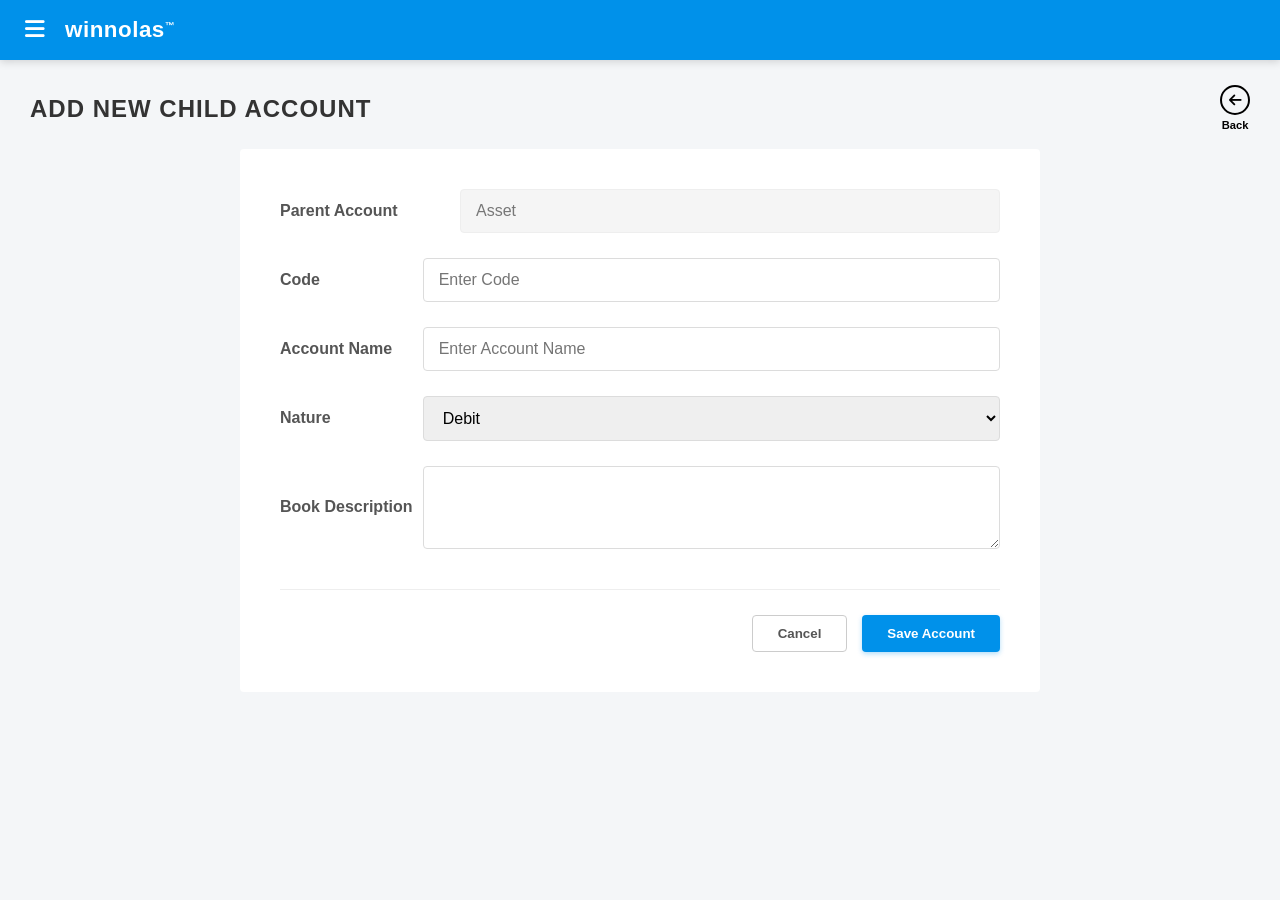
==== add.html @ 37273fc3 "first commit" ====
<!DOCTYPE html>
<html lang="en">
<head>
    <meta charset="UTF-8">
    <meta name="viewport" content="width=device-width, initial-scale=1.0">
    <title>Add Account - Winnolas</title>
    <link rel="stylesheet" href="https://cdnjs.cloudflare.com/ajax/libs/font-awesome/6.4.0/css/all.min.css">
    <link rel="stylesheet" href="style.css">
</head>
<body>
    <header class="global-header">
        <div class="header-left">
            <div class="menu-icon"><i class="fa-solid fa-bars"></i></div>
            <div class="brand-name">Winnolas<span class="tm-symbol">&trade;</span></div>
        </div>
        <div class="header-right"><div class="profile-icon"></div></div>
    </header>

    <div class="sub-header">
        <div class="page-title">Add New Child Account</div>
        <a href="index.html" class="close-btn-container" style="text-decoration: none; color: black;">
            <div class="close-icon-circle"><i class="fa-solid fa-arrow-left"></i></div>
            <span class="close-text">Back</span>
        </a>
    </div>

    <main class="main-container">
        <div class="content-box form-page">
            
            <div class="form-row">
                <label>Parent Account</label>
                <div class="input-wrapper">
                    <input type="text" id="parentAccountDisplay" class="form-input read-only" readonly>
                </div>
            </div>

            <div class="form-row">
                <label>Code</label>
                <input type="text" id="inp-code" class="form-input" placeholder="Enter Code">
            </div>

            <div class="form-row">
                <label>Account Name</label>
                <input type="text" id="inp-name" class="form-input" placeholder="Enter Account Name">
            </div>

            <div class="form-row">
                <label>Nature</label>
                <select id="inp-nature" class="form-input">
                    <option value="Debit">Debit</option>
                    <option value="Credit">Credit</option>
                </select>
            </div>

            <!-- <div class="form-row">
                <label>Tags</label>
                <div class="tags-container">
                    <input type="text" id="inp-tags" placeholder="Add keywords...">
                    <button class="add-tag-btn"><i class="fa-solid fa-plus"></i></button>
                </div>
            </div> -->

            <div class="form-row">
                <label>Book Description</label>
                <textarea id="inp-desc" class="form-input" rows="3"></textarea>
            </div>

            <div class="form-footer">
                <button class="btn-cancel" onclick="window.location.href='index.html'">Cancel</button>
                <button class="btn-save" onclick="saveToStorage()">Save Account</button>
            </div>

        </div>
    </main>

    <script src="script.js"></script>
    <script>
        // On Load: Read URL param ?parent=...
        window.onload = function() {
            const urlParams = new URLSearchParams(window.location.search);
            const parent = urlParams.get('parent') || 'Asset';
            document.getElementById('parentAccountDisplay').value = parent;
        }
    </script>
</body>
</html>
---- style.css ----
/* --- General Reset & Fonts --- */
* { box-sizing: border-box; margin: 0; padding: 0; }
body { 
    font-family: 'Segoe UI', 'Roboto', Helvetica, Arial, sans-serif; 
    background-color: #f4f6f8; 
    color: #444; 
    line-height: 1.5;
}

/* --- HEADER (Blue Theme) --- */
.global-header {
    display: flex; align-items: center; justify-content: space-between;
    padding: 0 20px; height: 60px;
    background-color: #0091ea; color: #fff;
    box-shadow: 0 2px 8px rgba(0,0,0,0.15); 
    position: sticky; top: 0; z-index: 1000;
}
.header-left { display: flex; align-items: center; height: 100%; gap: 15px; }
.menu-icon { font-size: 1.4rem; cursor: pointer; color: #fff; padding: 5px; }
.brand-container { display: flex; align-items: center; margin-right: 15px; }
.brand-logo-img { font-size: 1.6rem; margin-right: 8px; }
.brand-name { font-size: 1.4rem; font-weight: 700; text-transform: lowercase; letter-spacing: 0.5px; }
.tm-symbol { font-size: 0.6rem; vertical-align: super; }

/* Nav Buttons */
.nav-btn {
    display: flex; align-items: center; 
    background-color: #0277bd; color: #fff;
    padding: 8px 14px; margin-right: 4px; border-radius: 4px;
    font-size: 0.85rem; font-weight: 600; text-transform: uppercase;
    cursor: pointer; transition: background 0.2s; height: 36px;
}
.nav-btn:hover { background-color: #01579b; }
.nav-btn i { margin-right: 8px; font-size: 1rem; }
.badge {
    background-color: #ff3d00; color: white; font-size: 0.7rem; font-weight: bold;
    padding: 2px 6px; border-radius: 10px; margin-left: 6px; 
    position: relative; top: -1px;
}

/* Header Right */
.header-right { display: flex; align-items: center; gap: 12px; }
.icon-btn {
    width: 40px; height: 40px; display: flex; justify-content: center; align-items: center;
    cursor: pointer; border-radius: 50%; font-size: 1.2rem; color: #fff;
    transition: background 0.2s;
}
.icon-btn:hover { background-color: rgba(255,255,255,0.2); }
.user-profile-circle {
    width: 40px; height: 40px; background-color: #fff; color: #0091ea;
    border-radius: 50%; display: flex; justify-content: center; align-items: center;
    font-size: 1.8rem; cursor: pointer; margin-left: 5px;
}

/* --- SUB HEADER --- */
.sub-header { 
    display: flex; justify-content: space-between; align-items: center; 
    padding: 25px 30px 15px 30px; 
}
.page-title { 
    font-size: 1.5rem; font-weight: 700; color: #333; 
    text-transform: uppercase; letter-spacing: 1px;
}
.close-btn-container { 
    display: flex; flex-direction: column; align-items: center; 
    cursor: pointer; color: #7f8c8d; text-decoration: none;
    transition: color 0.2s;
}
.close-btn-container:hover { color: #e74c3c; }
.close-icon-circle { 
    border: 2px solid currentColor; border-radius: 50%; width: 30px; height: 30px; 
    display: flex; justify-content: center; align-items: center; font-size: 0.9rem; margin-bottom: 2px;
}
.close-text { font-size: 0.7rem; font-weight: 700; }

/* --- MAIN CONTENT & CARD --- */
.main-container { padding: 0 30px 40px 30px; }

.content-box { 
    background-color: #fff; 
    border-radius: 4px; 
    box-shadow: 0 2px 5px rgba(0,0,0,0.05); 
    padding: 10px 0;
    min-height: auto; 
    border: 1px solid #e0e0e0;
    padding-bottom: 20px;
}

/* --- ACCOUNT ITEMS --- */
.account-item { 
    position: relative; display: flex; justify-content: space-between; align-items: center; 
    padding: 16px 25px; 
    border-bottom: 1px solid #eee;
    font-weight: 700; font-size: 1.1rem; color: #2c3e50;
    background-color: #fff; 
    cursor: pointer; 
    transition: background 0.2s;
}
.account-item:hover { background-color: #f5fafd; } 

/* Style for the icons next to account names */
.acc-icon {
    margin-right: 12px; /* Changed from margin-left to margin-right */
    color: #0091ea; 
    font-size: 1.1rem;
    opacity: 0.8;
    vertical-align: middle;
}

/* Optional: Make the child icons slightly smaller/different color */
.child-item .acc-icon {
    font-size: 0.9rem;
    color: #78909c; /* Blue Grey */
}

/* --- ELLIPSIS BUTTON --- */
.indicator { 
    width: 36px; height: 36px;
    border-radius: 50%;
    display: flex; justify-content: center; align-items: center;
    cursor: pointer; 
    color: #546e7a; 
    transition: all 0.2s ease;
}

.indicator:hover, .indicator:active { 
    background-color: #e1f5fe; 
    color: #0288d1; 
}

/* --- DROPDOWN MENU --- */
.dropdown-menu { 
    position: absolute; 
    top: 45px;
    right: 15px;
    width: 280px; 
    background-color: #fff; 
    border-radius: 4px; 
    box-shadow: 0 6px 16px rgba(0,0,0,0.15); 
    border: 1px solid #e0e0e0;
    z-index: 9999;
    display: flex;
    flex-direction: column;
    opacity: 0;
    visibility: hidden;
    pointer-events: none;
    transform: translateY(-6px) scale(0.98);
    transition:
        opacity 0.15s ease,
        transform 0.15s ease,
        visibility 0s linear 0.15s;
}

/* OPEN STATE */
.dropdown-menu.show {
    opacity: 1;
    visibility: visible;
    pointer-events: auto;
    transform: translateY(0) scale(1);
    transition:
        opacity 0.15s ease,
        transform 0.15s ease,
        visibility 0s;
}

/* General Dropdown Item */
.dropdown-item { 
    padding: 14px 20px; 
    border-bottom: 1px solid #f5f5f5; 
    cursor: pointer; 
    font-size: 1rem; 
    font-weight: 500; 
    color: #455a64;
    text-decoration: none; 
    display: flex; 
    align-items: center;
    opacity: 0;
    transform: translateY(-4px);
    transition: opacity 0.15s ease, transform 0.15s ease, background-color 0.2s; /* Added background-color transition */
}

.dropdown-menu.show .dropdown-item {
    opacity: 1;
    transform: translateY(0);
}
.dropdown-menu.show .dropdown-item:nth-child(1) { transition-delay: 0.03s; }
.dropdown-menu.show .dropdown-item:nth-child(2) { transition-delay: 0.06s; }
.dropdown-menu.show .dropdown-item:nth-child(3) { transition-delay: 0.09s; }
.dropdown-item i { margin-right: 12px; font-size: 1.1rem; width: 20px; text-align: center; }
.dropdown-item:last-child { border-bottom: none; }
.dropdown-item:hover { background-color: #fafafa; }

/* --- SPECIFIC BUTTON STYLES (UPDATED) --- */

/* 1. Edit Sorting */
.item-sort { color: #455a64; }
.item-sort:hover { background-color: #eceff1; }

/* 2. Add Child (UPDATED: Transparent default, Teal only on hover) */
.child-menu-header { 
    background-color: transparent; /* Removed the default teal background */
    color: #009688; 
    font-weight: 600;
}
.child-menu-header:hover { 
    background-color: #e0f2f1; /* Light Teal appears ONLY on hover */
}

/* 3. Edit */
.item-edit { color: #00c853; }
.item-edit:hover { background-color: #e8f5e9; } 

/* 4. Delete */
.item-delete { color: #ff5252; }
.item-delete:hover { background-color: #ffebee; } 

/* 5. View */
.item-view { color: #7c4dff; }
.item-view:hover { background-color: #ede7f6; } 


/* --- CHILDREN TREE VIEW --- */
.children-container {
    display: none; 
    background-color: #fff;
}

.child-item {
    display: flex; justify-content: space-between; align-items: center;
    padding: 12px 25px; 
    border-bottom: 1px solid #f9f9f9;
    font-size: 1rem; color: #555;
    position: relative;
    transition: background 0.2s;
}
.child-item:hover { background-color: #f9f9f9; }

.child-item::before {
    content: '';
    position: absolute; left: 0; top: 0; bottom: 0;
    width: 3px; background-color: transparent;
    transition: background-color 0.2s;
}
.child-item:hover::before { background-color: #0091ea; }
.child-item.empty { padding: 20px; color: #aaa; font-style: italic; text-align: center; display: block; }


/* --- FORM PAGES --- */
.form-page { max-width: 800px; margin: 0 auto; padding: 40px; box-shadow: none; border: none; }
.form-row { display: flex; margin-bottom: 25px; align-items: center; }
.form-row > label { width: 25%; font-weight: 600; color: #555; }
.input-wrapper, .form-input, .tags-container { width: 75%; }
.form-input { 
    width: 100%; padding: 12px 15px; 
    border: 1px solid #dcdcdc; border-radius: 4px; 
    font-size: 1rem; outline: none; transition: all 0.2s;
}
.form-input:focus { border-color: #0091ea; box-shadow: 0 0 0 3px rgba(0,145,234,0.1); }
.read-only { background-color: #f5f5f5; color: #777; border-color: #eee; }

.tags-container { display: flex; border: 1px solid #2ecc71; border-radius: 4px; padding: 0; overflow: hidden; }
.tags-container input { padding: 12px; flex-grow: 1; border: none; outline: none; }
.add-tag-btn { background-color: #2ecc71; border: none; color: white; width: 50px; cursor: pointer; font-size: 1.2rem; }
.add-tag-btn:hover { background-color: #27ae60; }

.form-footer { margin-top: 40px; display: flex; justify-content: flex-end; gap: 15px; border-top: 1px solid #eee; padding-top: 25px; }
.btn-cancel { padding: 10px 25px; background: #fff; border: 1px solid #ccc; border-radius: 4px; font-weight: 600; color: #555; cursor: pointer; }
.btn-cancel:hover { background: #f5f5f5; }
.btn-save { padding: 10px 25px; background: #0091ea; border: none; border-radius: 4px; font-weight: 600; color: #fff; cursor: pointer; box-shadow: 0 2px 5px rgba(0,145,234,0.3); }
.btn-save:hover { background: #007bb2; transform: translateY(-1px); }
.btn-delete { padding: 10px 25px; background: #ff5252; border: none; border-radius: 4px; font-weight: 600; color: #fff; cursor: pointer; }
.btn-delete:hover { background: #d32f2f; }

/* Sort Page Styles */
.helper-text { background-color: #e3f2fd; padding: 15px; border-radius: 4px; color: #0277bd; margin-bottom: 20px; border-left: 5px solid #0288d1; }
.sort-list-container { background: #fafafa; padding: 20px; border-radius: 4px; border: 1px solid #eee; }
.sortable-item { 
    display: flex; align-items: center; padding: 15px; 
    background: #fff; border: 1px solid #ddd; border-radius: 4px; 
    margin-bottom: 10px; cursor: grab; transition: all 0.2s;
}
.sortable-item:hover { border-color: #0091ea; box-shadow: 0 2px 8px rgba(0,0,0,0.05); }
.sortable-item.dragging { opacity: 0.5; background: #e1f5fe; border: 2px dashed #0091ea; }
.drag-handle { margin-right: 15px; color: #cfd8dc; cursor: grab; font-size: 1.2rem; }
.sortable-item:hover .drag-handle { color: #0091ea; }

/* --- CUSTOM CONFIRMATION MODAL --- */
.custom-modal-overlay {
    display: none;
    position: fixed;
    top: 0; left: 0;
    width: 100%; height: 100%;
    background-color: rgba(0, 0, 0, 0.5); /* Semi-transparent black */
    z-index: 10000;
    justify-content: center;
    align-items: center;
    backdrop-filter: blur(2px); /* Subtle blur effect behind modal */
    animation: fadeIn 0.2s ease-out;
}

.custom-modal-box {
    background: #fff;
    width: 400px;
    padding: 30px;
    border-radius: 8px;
    text-align: center;
    box-shadow: 0 10px 25px rgba(0,0,0,0.2);
    transform: scale(0.9);
    animation: popIn 0.2s ease-out forwards;
    position: relative;
}

.modal-icon-circle {
    width: 60px; height: 60px;
    border-radius: 50%;
    display: flex; justify-content: center; align-items: center;
    margin: 0 auto 20px auto;
    font-size: 1.8rem;
}

/* Modal Variants */
.modal-danger .modal-icon-circle { background-color: #ffebee; color: #d32f2f; }
.modal-danger .btn-confirm { background-color: #d32f2f; color: #fff; }
.modal-danger .btn-confirm:hover { background-color: #b71c1c; }

.modal-success .modal-icon-circle { background-color: #e8f5e9; color: #2e7d32; }
.modal-success .btn-confirm { background-color: #2e7d32; color: #fff; }
.modal-success .btn-confirm:hover { background-color: #1b5e20; }

.modal-info .modal-icon-circle { background-color: #e3f2fd; color: #0288d1; }
.modal-info .btn-confirm { background-color: #0288d1; color: #fff; }
.modal-info .btn-confirm:hover { background-color: #01579b; }

.modal-title { font-size: 1.2rem; font-weight: 700; margin-bottom: 10px; color: #333; }
.modal-message { font-size: 0.95rem; color: #666; margin-bottom: 25px; line-height: 1.5; }

.modal-actions { display: flex; justify-content: center; gap: 15px; }

.btn-modal {
    padding: 10px 25px;
    border-radius: 4px;
    font-weight: 600;
    cursor: pointer;
    border: none;
    font-size: 0.95rem;
    transition: all 0.2s;
}

.btn-cancel-modal { background-color: #f5f5f5; color: #555; }
.btn-cancel-modal:hover { background-color: #e0e0e0; }

/* Animations */
@keyframes fadeIn { from { opacity: 0; } to { opacity: 1; } }
@keyframes popIn { from { transform: scale(0.9); opacity: 0; } to { transform: scale(1); opacity: 1; } }
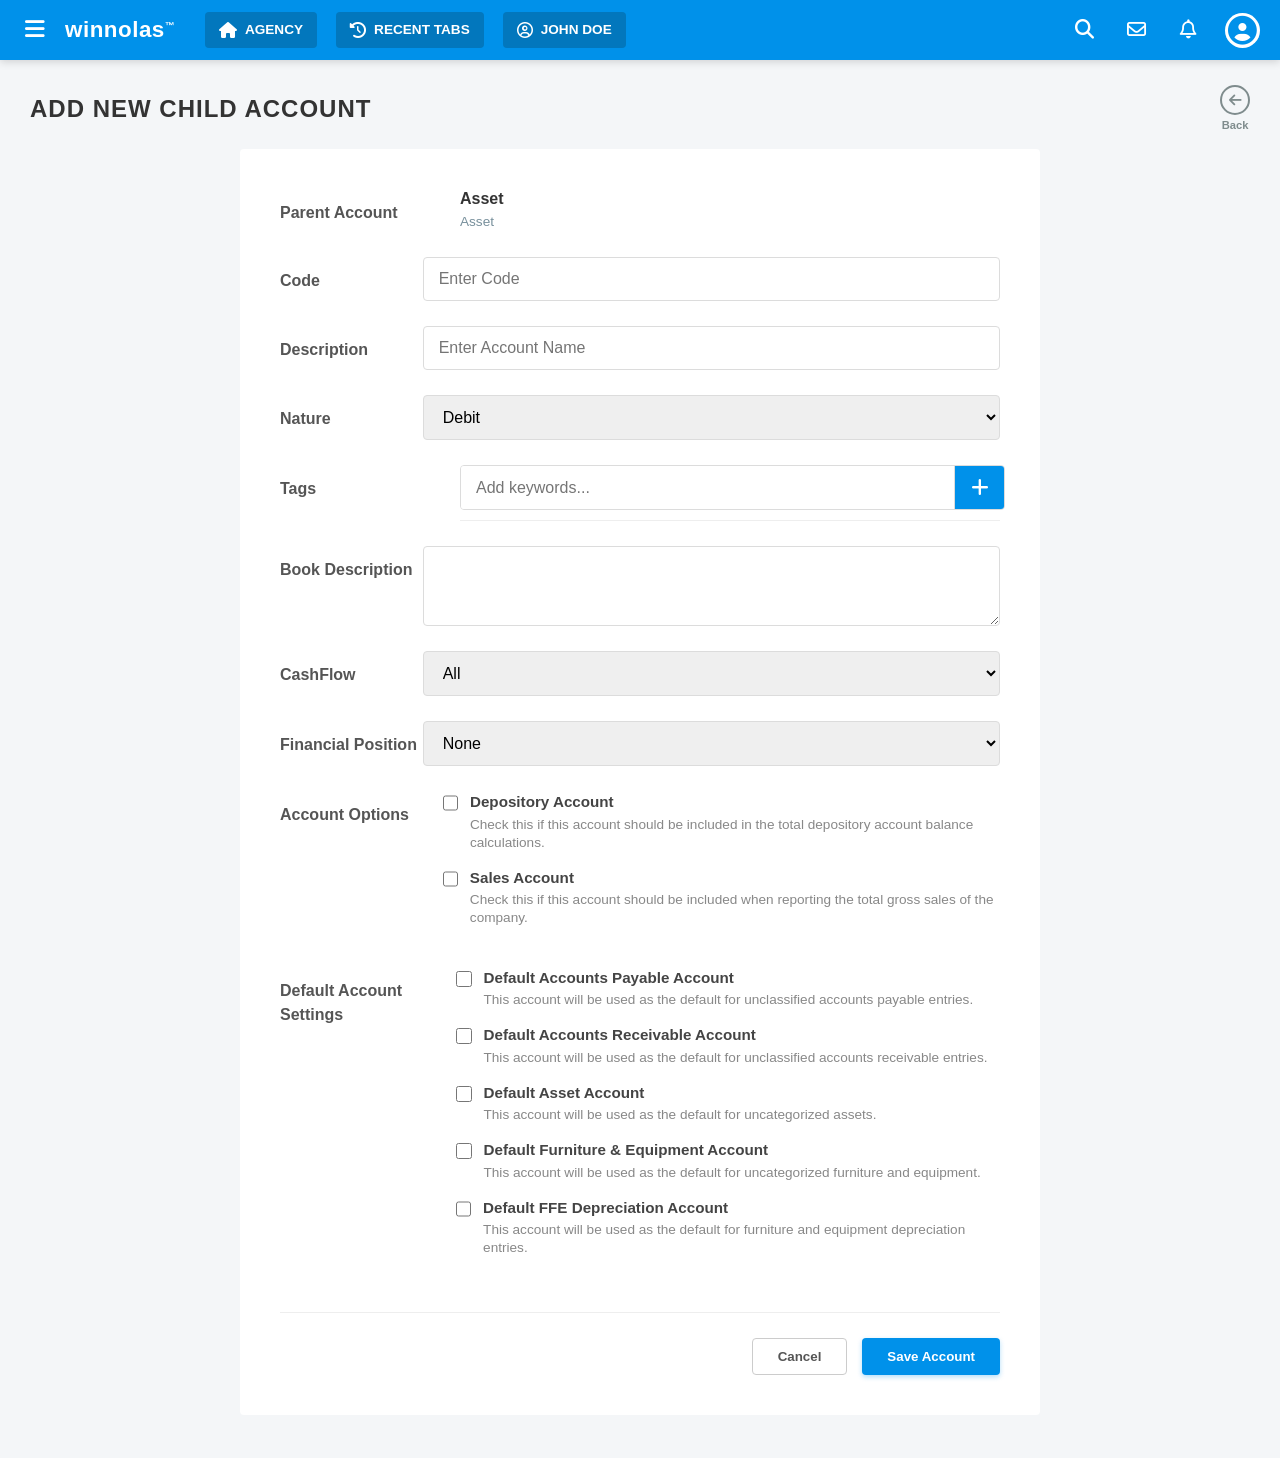
==== commit 030ad039: "Refactor styles and update view layout for account details - Updated CSS styles for better organizat" ====
--- a/add.html
+++ b/add.html
@@ -11,14 +11,29 @@
     <header class="global-header">
         <div class="header-left">
             <div class="menu-icon"><i class="fa-solid fa-bars"></i></div>
-            <div class="brand-name">Winnolas<span class="tm-symbol">&trade;</span></div>
+            <div class="brand-container">
+                <div class="brand-name">winnolas<span class="tm-symbol">&trade;</span></div>
+            </div>
+            <div class="nav-btn"><i class="fa-solid fa-house"></i> AGENCY</div>
+            <div class="nav-btn"><i class="fa-solid fa-clock-rotate-left"></i> Recent Tabs 
+                <!-- <span class="badge">1</span> -->
+            </div>
+            <div class="nav-btn"><i class="fa-regular fa-circle-user"></i> JOHN DOE</div>
         </div>
-        <div class="header-right"><div class="profile-icon"></div></div>
+        <div class="header-right">
+            <div class="icon-btn"><i class="fa-solid fa-magnifying-glass"></i></div>
+            <div class="icon-btn"><i class="fa-regular fa-envelope"></i></div>
+            <div class="icon-btn" style="position: relative;">
+                <i class="fa-regular fa-bell"></i>
+                <!-- <span class="badge" style="position: absolute; top: 2px; right: 2px;">2</span> -->
+            </div>
+            <div class="user-profile-circle"><i class="fa-solid fa-user-circle"></i></div>
+        </div>
     </header>
 
     <div class="sub-header">
         <div class="page-title">Add New Child Account</div>
-        <a href="index.html" class="close-btn-container" style="text-decoration: none; color: black;">
+        <a href="index.html" class="close-btn-container">
             <div class="close-icon-circle"><i class="fa-solid fa-arrow-left"></i></div>
             <span class="close-text">Back</span>
         </a>
@@ -29,9 +44,7 @@
             
             <div class="form-row">
                 <label>Parent Account</label>
-                <div class="input-wrapper">
-                    <input type="text" id="parentAccountDisplay" class="form-input read-only" readonly>
-                </div>
+                <div class="input-wrapper" id="parentPathContainer"></div>
             </div>
 
             <div class="form-row">
@@ -40,7 +53,7 @@
             </div>
 
             <div class="form-row">
-                <label>Account Name</label>
+                <label>Description</label>
                 <input type="text" id="inp-name" class="form-input" placeholder="Enter Account Name">
             </div>
 
@@ -52,17 +65,111 @@
                 </select>
             </div>
 
-            <!-- <div class="form-row">
+            <div class="form-row">
                 <label>Tags</label>
-                <div class="tags-container">
-                    <input type="text" id="inp-tags" placeholder="Add keywords...">
-                    <button class="add-tag-btn"><i class="fa-solid fa-plus"></i></button>
+                <div class="input-wrapper">
+                    <div class="tags-container">
+                        <input type="text" id="inp-tags" placeholder="Add keywords...">
+                        <button type="button" class="add-tag-btn" onclick="addTag()"><i class="fa-solid fa-plus"></i></button>
+                    </div>
+                    
+                    <div id="tags-list-container" class="tags-list">
+                        </div>
                 </div>
-            </div> -->
+            </div>
 
             <div class="form-row">
                 <label>Book Description</label>
                 <textarea id="inp-desc" class="form-input" rows="3"></textarea>
+            </div>
+
+            <div class="form-row">
+                <label>CashFlow</label>
+                <select id="inp-cashflow" class="form-input">
+                    <option value="All">All</option>
+                    <option value="Operating">Operating</option>
+                    <option value="Investing">Investing</option>
+                    <option value="Financing">Financing</option>
+                </select>
+            </div>
+
+            <div class="form-row">
+                <label>Financial Position</label>
+                <select id="inp-finpos" class="form-input">
+                    <option value="None">None</option>
+                    <option value="Current Asset">Current Asset</option>
+                    <option value="Non-Current Asset">Non-Current Asset</option>
+                    <option value="Current Liability">Current Liability</option>
+                    <option value="Non-Current Liability">Non-Current Liability</option>
+                    <option value="Equity">Equity</option>
+                </select>
+            </div>
+
+            <div class="form-row">
+                <label>Account Options</label>
+                <div class="checkbox-group">
+                    <div class="checkbox-item">
+                        <input type="checkbox" id="chk-depository">
+                        <div>
+                            <label for="chk-depository" class="cb-title">Depository Account</label>
+                            <p class="cb-desc">Check this if this account should be included in the total depository account balance calculations.</p>
+                        </div>
+                    </div>
+                    <div class="checkbox-item">
+                        <input type="checkbox" id="chk-sales">
+                        <div>
+                            <label for="chk-sales" class="cb-title">Sales Account</label>
+                            <p class="cb-desc">Check this if this account should be included when reporting the total gross sales of the company.</p>
+                        </div>
+                    </div>
+                </div>
+            </div>
+
+            <div class="form-row">
+                <label>Default Account Settings</label>
+                <div class="checkbox-group">
+                    
+                    <div class="checkbox-item">
+                        <input type="checkbox" id="chk-def-ap">
+                        <div>
+                            <label for="chk-def-ap" class="cb-title">Default Accounts Payable Account</label>
+                            <p class="cb-desc">This account will be used as the default for unclassified accounts payable entries.</p>
+                        </div>
+                    </div>
+
+                    <div class="checkbox-item">
+                        <input type="checkbox" id="chk-def-ar">
+                        <div>
+                            <label for="chk-def-ar" class="cb-title">Default Accounts Receivable Account</label>
+                            <p class="cb-desc">This account will be used as the default for unclassified accounts receivable entries.</p>
+                        </div>
+                    </div>
+
+                    <div class="checkbox-item">
+                        <input type="checkbox" id="chk-def-asset">
+                        <div>
+                            <label for="chk-def-asset" class="cb-title">Default Asset Account</label>
+                            <p class="cb-desc">This account will be used as the default for uncategorized assets.</p>
+                        </div>
+                    </div>
+
+                    <div class="checkbox-item">
+                        <input type="checkbox" id="chk-def-furn">
+                        <div>
+                            <label for="chk-def-furn" class="cb-title">Default Furniture & Equipment Account</label>
+                            <p class="cb-desc">This account will be used as the default for uncategorized furniture and equipment.</p>
+                        </div>
+                    </div>
+
+                    <div class="checkbox-item">
+                        <input type="checkbox" id="chk-def-ffe">
+                        <div>
+                            <label for="chk-def-ffe" class="cb-title">Default FFE Depreciation Account</label>
+                            <p class="cb-desc">This account will be used as the default for furniture and equipment depreciation entries.</p>
+                        </div>
+                    </div>
+
+                </div>
             </div>
 
             <div class="form-footer">
@@ -75,11 +182,8 @@
 
     <script src="script.js"></script>
     <script>
-        // On Load: Read URL param ?parent=...
         window.onload = function() {
-            const urlParams = new URLSearchParams(window.location.search);
-            const parent = urlParams.get('parent') || 'Asset';
-            document.getElementById('parentAccountDisplay').value = parent;
+            loadAccountForAdd();
         }
     </script>
 </body>
--- a/style.css
+++ b/style.css
@@ -1,4 +1,4 @@
-/* --- General Reset & Fonts --- */
+/* --- GENERAL --- */
 * { box-sizing: border-box; margin: 0; padding: 0; }
 body { 
     font-family: 'Segoe UI', 'Roboto', Helvetica, Arial, sans-serif; 
@@ -7,7 +7,7 @@
     line-height: 1.5;
 }
 
-/* --- HEADER (Blue Theme) --- */
+/* --- HEADER --- */
 .global-header {
     display: flex; align-items: center; justify-content: space-between;
     padding: 0 20px; height: 60px;
@@ -22,7 +22,7 @@
 .brand-name { font-size: 1.4rem; font-weight: 700; text-transform: lowercase; letter-spacing: 0.5px; }
 .tm-symbol { font-size: 0.6rem; vertical-align: super; }
 
-/* Nav Buttons */
+/* NAV BUTTONS */
 .nav-btn {
     display: flex; align-items: center; 
     background-color: #0277bd; color: #fff;
@@ -38,7 +38,7 @@
     position: relative; top: -1px;
 }
 
-/* Header Right */
+/* HEADER RIGHT */
 .header-right { display: flex; align-items: center; gap: 12px; }
 .icon-btn {
     width: 40px; height: 40px; display: flex; justify-content: center; align-items: center;
@@ -47,7 +47,7 @@
 }
 .icon-btn:hover { background-color: rgba(255,255,255,0.2); }
 .user-profile-circle {
-    width: 40px; height: 40px; background-color: #fff; color: #0091ea;
+    width: 35px; height: 35px; background-color: #fff; color: #0091ea;
     border-radius: 50%; display: flex; justify-content: center; align-items: center;
     font-size: 1.8rem; cursor: pointer; margin-left: 5px;
 }
@@ -67,10 +67,7 @@
     transition: color 0.2s;
 }
 .close-btn-container:hover { color: #e74c3c; }
-.close-icon-circle { 
-    border: 2px solid currentColor; border-radius: 50%; width: 30px; height: 30px; 
-    display: flex; justify-content: center; align-items: center; font-size: 0.9rem; margin-bottom: 2px;
-}
+.close-icon-circle { border: 2px solid currentColor; border-radius: 50%; width: 30px; height: 30px; display: flex; justify-content: center; align-items: center; font-size: 0.9rem; margin-bottom: 2px;}
 .close-text { font-size: 0.7rem; font-weight: 700; }
 
 /* --- MAIN CONTENT & CARD --- */
@@ -98,19 +95,13 @@
 }
 .account-item:hover { background-color: #f5fafd; } 
 
-/* Style for the icons next to account names */
+/* SIDE ICONS FOR ACCOUNT ITEM */
 .acc-icon {
-    margin-right: 12px; /* Changed from margin-left to margin-right */
+    margin-right: 12px;
     color: #0091ea; 
     font-size: 1.1rem;
     opacity: 0.8;
     vertical-align: middle;
-}
-
-/* Optional: Make the child icons slightly smaller/different color */
-.child-item .acc-icon {
-    font-size: 0.9rem;
-    color: #78909c; /* Blue Grey */
 }
 
 /* --- ELLIPSIS BUTTON --- */
@@ -128,7 +119,7 @@
     color: #0288d1; 
 }
 
-/* --- DROPDOWN MENU --- */
+/* --- DROPDOWN MENU FOR ACCOUNT ITEM --- */
 .dropdown-menu { 
     position: absolute; 
     top: 45px;
@@ -151,7 +142,6 @@
         visibility 0s linear 0.15s;
 }
 
-/* OPEN STATE */
 .dropdown-menu.show {
     opacity: 1;
     visibility: visible;
@@ -163,7 +153,7 @@
         visibility 0s;
 }
 
-/* General Dropdown Item */
+/* GENERAL DROP DOWN ITEM */
 .dropdown-item { 
     padding: 14px 20px; 
     border-bottom: 1px solid #f5f5f5; 
@@ -176,35 +166,24 @@
     align-items: center;
     opacity: 0;
     transform: translateY(-4px);
-    transition: opacity 0.15s ease, transform 0.15s ease, background-color 0.2s; /* Added background-color transition */
-}
-
-.dropdown-menu.show .dropdown-item {
-    opacity: 1;
-    transform: translateY(0);
-}
-.dropdown-menu.show .dropdown-item:nth-child(1) { transition-delay: 0.03s; }
-.dropdown-menu.show .dropdown-item:nth-child(2) { transition-delay: 0.06s; }
-.dropdown-menu.show .dropdown-item:nth-child(3) { transition-delay: 0.09s; }
+    transition: opacity 0.15s ease, transform 0.15s ease, background-color 0.2s; 
+}
+
+.dropdown-menu.show .dropdown-item {opacity: 1; transform: translateY(0);}
 .dropdown-item i { margin-right: 12px; font-size: 1.1rem; width: 20px; text-align: center; }
 .dropdown-item:last-child { border-bottom: none; }
 .dropdown-item:hover { background-color: #fafafa; }
 
-/* --- SPECIFIC BUTTON STYLES (UPDATED) --- */
+
+/* --- SPECIFIC BUTTON STYLES --- */
 
 /* 1. Edit Sorting */
 .item-sort { color: #455a64; }
 .item-sort:hover { background-color: #eceff1; }
 
-/* 2. Add Child (UPDATED: Transparent default, Teal only on hover) */
-.child-menu-header { 
-    background-color: transparent; /* Removed the default teal background */
-    color: #009688; 
-    font-weight: 600;
-}
-.child-menu-header:hover { 
-    background-color: #e0f2f1; /* Light Teal appears ONLY on hover */
-}
+/* 2. Add Child */
+.child-menu-header { background-color: transparent; color: #009688; font-weight: 600;}
+.child-menu-header:hover { background-color: #e0f2f1;}
 
 /* 3. Edit */
 .item-edit { color: #00c853; }
@@ -226,10 +205,14 @@
 }
 
 .child-item {
-    display: flex; justify-content: space-between; align-items: center;
+    display: flex; 
+    justify-content: space-between; 
+    align-items: center;
     padding: 12px 25px; 
     border-bottom: 1px solid #f9f9f9;
-    font-size: 1rem; color: #555;
+    font-size: 1rem; 
+    color: #555;
+    font-weight: 500; 
     position: relative;
     transition: background 0.2s;
 }
@@ -247,21 +230,65 @@
 
 /* --- FORM PAGES --- */
 .form-page { max-width: 800px; margin: 0 auto; padding: 40px; box-shadow: none; border: none; }
-.form-row { display: flex; margin-bottom: 25px; align-items: center; }
-.form-row > label { width: 25%; font-weight: 600; color: #555; }
+.form-row { display: flex; margin-bottom: 25px; align-items: flex-start; }
+.form-row > label { width: 25%; font-weight: 600; color: #555; padding-top: 12px;}
 .input-wrapper, .form-input, .tags-container { width: 75%; }
-.form-input { 
-    width: 100%; padding: 12px 15px; 
-    border: 1px solid #dcdcdc; border-radius: 4px; 
-    font-size: 1rem; outline: none; transition: all 0.2s;
-}
+.form-input { width: 100%; padding: 12px 15px; border: 1px solid #dcdcdc; border-radius: 4px; font-size: 1rem; outline: none; transition: all 0.2s;}
 .form-input:focus { border-color: #0091ea; box-shadow: 0 0 0 3px rgba(0,145,234,0.1); }
 .read-only { background-color: #f5f5f5; color: #777; border-color: #eee; }
 
-.tags-container { display: flex; border: 1px solid #2ecc71; border-radius: 4px; padding: 0; overflow: hidden; }
-.tags-container input { padding: 12px; flex-grow: 1; border: none; outline: none; }
-.add-tag-btn { background-color: #2ecc71; border: none; color: white; width: 50px; cursor: pointer; font-size: 1.2rem; }
-.add-tag-btn:hover { background-color: #27ae60; }
+.tags-container { 
+    display: flex; 
+    align-items: center; /* Vertically centers the input text */
+    
+    /* Match standard input styles */
+    border: 1px solid #dcdcdc; 
+    border-radius: 4px; 
+    background-color: #fff;
+    
+    /* Enforce exact height to match other inputs (standard is usually ~40-45px) */
+    height: 45px; 
+    width: 545px; 
+    
+    /* Remove default padding so the internal input fills it completely */
+    padding: 0; 
+    overflow: hidden; 
+}
+
+.tags-container input { 
+    /* Input takes up all available space */
+    flex-grow: 1; 
+    border: none; 
+    outline: none; 
+    
+    /* Match font size and padding of standard inputs */
+    font-size: 1rem;
+    padding: 0 15px; 
+    height: 100%; 
+}
+
+.add-tag-btn { 
+    height: 100%; 
+    width: 50px; 
+    
+    border: none; 
+    border-left: 1px solid #dcdcdc; 
+    background-color: #0091ea; 
+    color: white; 
+    
+    cursor: pointer; 
+    font-size: 1.2rem; 
+    
+    /* Center the icon */
+    display: flex;
+    align-items: center;
+    justify-content: center;
+    transition: background 0.2s;
+}
+
+.add-tag-btn:hover { 
+    background-color: #007bb2; 
+}
 
 .form-footer { margin-top: 40px; display: flex; justify-content: flex-end; gap: 15px; border-top: 1px solid #eee; padding-top: 25px; }
 .btn-cancel { padding: 10px 25px; background: #fff; border: 1px solid #ccc; border-radius: 4px; font-weight: 600; color: #555; cursor: pointer; }
@@ -271,30 +298,80 @@
 .btn-delete { padding: 10px 25px; background: #ff5252; border: none; border-radius: 4px; font-weight: 600; color: #fff; cursor: pointer; }
 .btn-delete:hover { background: #d32f2f; }
 
-/* Sort Page Styles */
+/* --- PARENT PATH DISPLAY --- */
+.parent-path-container {
+    padding-top: 12px; 
+    padding-bottom: 5px;
+}
+
+.parent-main-text {
+    font-size: 1rem;
+    font-weight: 700;
+    color: #333;
+    margin-bottom: 4px;
+    line-height: 1.2;
+}
+
+.parent-sub-text {
+    font-size: 0.85rem;
+    color: #78909c; /* Blue Grey for the path */
+}
+
+/* Make the path arrows or text slightly distinct if needed */
+.path-separator {
+    margin: 0 5px;
+    color: #b0bec5;
+}
+
+/* --- TAGS LIST STYLING --- */
+.tags-list {
+    margin-top: 10px;
+    border-top: 1px solid #eee;
+}
+
+.tag-item {
+    display: flex;
+    justify-content: space-between;
+    align-items: center;
+    padding: 10px 15px; 
+    border-bottom: 1px solid #eee;
+    font-size: 0.95rem;
+    color: #444;
+    animation: fadeIn 0.2s ease;
+}
+
+.tag-remove-btn {
+    cursor: pointer;
+    color: #ff5252;
+    font-size: 1.1rem;
+    padding: 5px;
+    transition: color 0.2s;
+}
+
+.tag-remove-btn:hover {
+    color: #d32f2f;
+}
+
+/* SORT PAGE */
 .helper-text { background-color: #e3f2fd; padding: 15px; border-radius: 4px; color: #0277bd; margin-bottom: 20px; border-left: 5px solid #0288d1; }
 .sort-list-container { background: #fafafa; padding: 20px; border-radius: 4px; border: 1px solid #eee; }
-.sortable-item { 
-    display: flex; align-items: center; padding: 15px; 
-    background: #fff; border: 1px solid #ddd; border-radius: 4px; 
-    margin-bottom: 10px; cursor: grab; transition: all 0.2s;
-}
+.sortable-item { display: flex; align-items: center; padding: 15px; background: #fff; border: 1px solid #ddd; border-radius: 4px; margin-bottom: 10px; cursor: grab; transition: all 0.2s;}
 .sortable-item:hover { border-color: #0091ea; box-shadow: 0 2px 8px rgba(0,0,0,0.05); }
 .sortable-item.dragging { opacity: 0.5; background: #e1f5fe; border: 2px dashed #0091ea; }
 .drag-handle { margin-right: 15px; color: #cfd8dc; cursor: grab; font-size: 1.2rem; }
 .sortable-item:hover .drag-handle { color: #0091ea; }
 
-/* --- CUSTOM CONFIRMATION MODAL --- */
+/* --- CONFIRMATION MODAL --- */
 .custom-modal-overlay {
     display: none;
     position: fixed;
     top: 0; left: 0;
     width: 100%; height: 100%;
-    background-color: rgba(0, 0, 0, 0.5); /* Semi-transparent black */
+    background-color: rgba(0, 0, 0, 0.5); 
     z-index: 10000;
     justify-content: center;
     align-items: center;
-    backdrop-filter: blur(2px); /* Subtle blur effect behind modal */
+    backdrop-filter: blur(2px); 
     animation: fadeIn 0.2s ease-out;
 }
 
@@ -318,7 +395,7 @@
     font-size: 1.8rem;
 }
 
-/* Modal Variants */
+/* MODAL VARIANTS */
 .modal-danger .modal-icon-circle { background-color: #ffebee; color: #d32f2f; }
 .modal-danger .btn-confirm { background-color: #d32f2f; color: #fff; }
 .modal-danger .btn-confirm:hover { background-color: #b71c1c; }
@@ -351,4 +428,77 @@
 
 /* Animations */
 @keyframes fadeIn { from { opacity: 0; } to { opacity: 1; } }
-@keyframes popIn { from { transform: scale(0.9); opacity: 0; } to { transform: scale(1); opacity: 1; } }+@keyframes popIn { from { transform: scale(0.9); opacity: 0; } to { transform: scale(1); opacity: 1; } }
+
+/* --- CHECKBOX STYLING --- */
+.checkbox-group {
+    display: flex;
+    flex-direction: column;
+}
+
+.checkbox-item {
+    display: flex;
+    align-items: flex-start;
+    margin-bottom: 15px;
+}
+
+.checkbox-item input[type="checkbox"] {
+    margin-top: 4px; /* Align with the title text */
+    margin-right: 12px;
+    width: 16px; 
+    height: 16px;
+    cursor: pointer;
+}
+
+.cb-title {
+    display: block;
+    font-weight: 600;
+    color: #444;
+    font-size: 0.95rem;
+    margin-bottom: 2px;
+    cursor: pointer;
+}
+
+.cb-desc {
+    font-size: 0.85rem;
+    color: #888;
+    line-height: 1.3;
+    margin: 0;
+}
+
+/* --- TREE VIEW ARROWS & INDENTATION --- */
+
+/* The arrow icon container */
+.tree-toggle-icon {
+    display: inline-block;
+    width: 20px;
+    text-align: center;
+    margin-right: 5px;
+    cursor: pointer;
+    color: #555;
+    transition: transform 0.2s;
+}
+
+/* Rotate arrow when folder is open (you'll toggle this class in JS) */
+.tree-toggle-icon.expanded {
+    transform: rotate(90deg);
+}
+
+/* Bold text for parents */
+.parent-bold {
+    font-weight: 700;
+    color: #0d47a1; /* Optional: Darker blue for parents */
+}
+
+/* Normal text for leaf nodes */
+.leaf-normal {
+    font-weight: 400;
+    color: #555;
+}
+
+/* Placeholder for items without children so text aligns */
+.no-arrow-spacer {
+    display: inline-block;
+    width: 20px; 
+    margin-right: 5px;
+}
